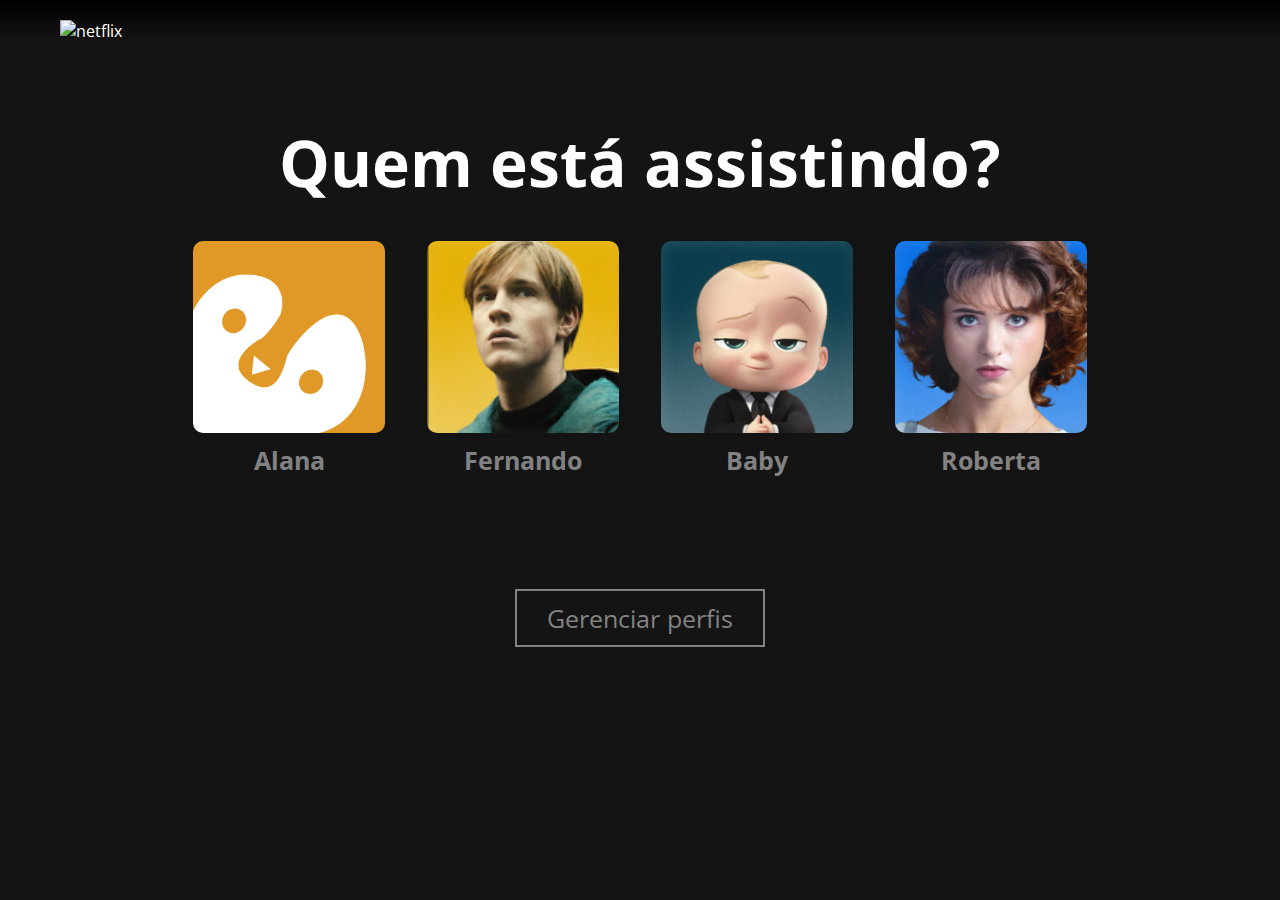
==== html/index.html @ 46150c07 "Add files via upload" ====
<!DOCTYPE html>
<html lang="pt-br">
<head>
    <meta charset="UTF-8">
    <meta http-equiv="X-UA-Compatible" content="IE=edge">
    <meta name="viewport" content="width=device-width, initial-scale=1.0">

    <link rel="stylesheet" href="/css/index.css">
    <link rel="icon" href="imgs/icons/netflix.png" type="image/x-icon">

    <!-- font-google -->
    <link rel="preconnect" href="https://fonts.googleapis.com">
    <link rel="preconnect" href="https://fonts.gstatic.com" crossorigin>
    <link href="https://fonts.googleapis.com/css2?family=Open+Sans&display=swap" rel="stylesheet">
    
    <title>Netflix</title>
</head>
<body>
    <nav> 
        <img src="imgs/icons/logoNetflix.png" alt="netflix">
    </nav>
    <main>
        <div id="main-h1">
            <h1>Quem está assistindo?</h1>
        </div>
        <form action="" id="form">
            <div id="main-images">
                <div class="image">
                    <a href="/html/home.html" id="user1"><img class="image-img" src="/imgs/imagens_perfil/pinguim.png" alt="" ></a>
                    <p >Alana</p>
                </div>
                <div class="image">
                    <a href="/html/home.html" id="user2"><img src="/imgs/imagens_perfil/jonas.png" alt="" ></a>
                    <p>Fernando</p>
                </div>
                <div class="image">
                    <a href="/html/home.html" id="user3"><img src="/imgs/imagens_perfil/poderosoChefinho.png" alt="" ></a>
                    <p>Baby</p>
                </div>
                <div class="image">
                    <a href="/html/home.html" id="user4"><img src="/imgs/imagens_perfil/nancy.png" alt="" ></a>
                    <p>Roberta</p>
                </div>
            </div>
        </form>
    </main>        
    <footer>
        <button type="button">Gerenciar perfis</button>
    </footer>

</body>
</html>
---- css/index.css ----
*{
    margin: 0;
    padding: 0;
    font-family: 'Open Sans', sans-serif;
}

:root{
    --color-hover: white;
    --font-family: Verdana;
    --color-background: #141414;
    --color-cinza-claro: #828282;
    --color-tranparente: rgba(20, 20, 20, 0.1);
}

body{
    background-color: var(--color-background);
    color: white;
}

nav{
    background-image: repeating-linear-gradient(#000000, #141414);
    background-repeat:repeat-x;
}

.images{
    background-color: red;
}

nav img{
    height: auto;
    width: 9em;
    margin: 0px 60px;
    padding-top: 20px;
}

main{
    margin-top: 6%;
    display: flex;
    justify-content: center;
    flex-direction: column;
    align-items: center;
    text-align: center;
}

#main-images{
    margin-top: 30px;
    display: flex;
    flex-direction: row;
    flex-wrap: wrap;
    justify-content: center;
}

main img{
    border-radius: 15px;
    margin: 0em 1em;
    border: 5px solid var(--color-tranparente);

    cursor: pointer;
}

main img:hover{
    border: 5px solid var(--color-hover) ;
}

.image:hover p{
    color: white;
}

.image img{
    height: 12em;
    width: 12em;
}


main h1{
    font-size: 4em;
}

main p{
    color: var(--color-cinza-claro);
    font-size: 25px;
    font-weight: bold;
}

footer{
    display: flex;
    justify-content: center;

    margin-top: 7em;
}

button{
    background: var(--color-background);
    cursor: pointer;
    color: var(--color-cinza-claro);

    border-color: var(--color-cinza-claro);
    border-style: solid;

    font-size: 25px;
    padding: 10px 30px;

    margin-bottom: 4em;
}

button:hover{
    color: var(--color-hover);
    border-color: var(--color-hover);
}

 @media (max-width: 633px){
    main img{
        height: 15vh;
        width: auto;
    }

    main h1{
        font-size: 2.5em;
    } 
}

@media (max-width: 960px){
    footer{
        margin-top: 3em;
    }
}

@media (max-width: 420px){
    nav{
        display: flex;
        align-items: center;
        justify-content: center;
    }
}
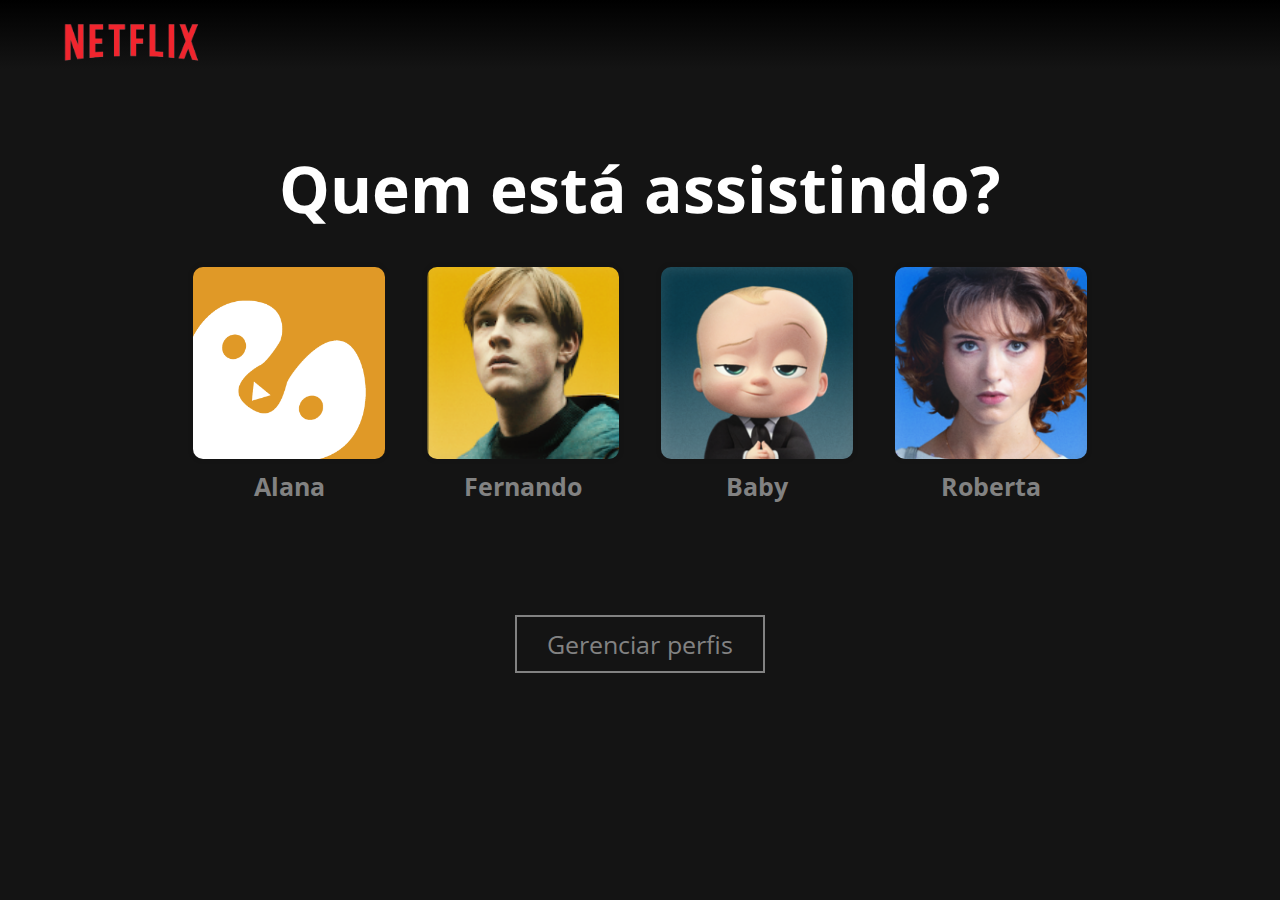
==== commit 4007904e: "Add files via upload" ====
--- a/html/index.html
+++ b/html/index.html
@@ -17,7 +17,7 @@
 </head>
 <body>
     <nav> 
-        <img src="imgs/icons/logoNetflix.png" alt="netflix">
+        <img src="../imgs/icons/logoNetflix.png" alt="netflix">
     </nav>
     <main>
         <div id="main-h1">
